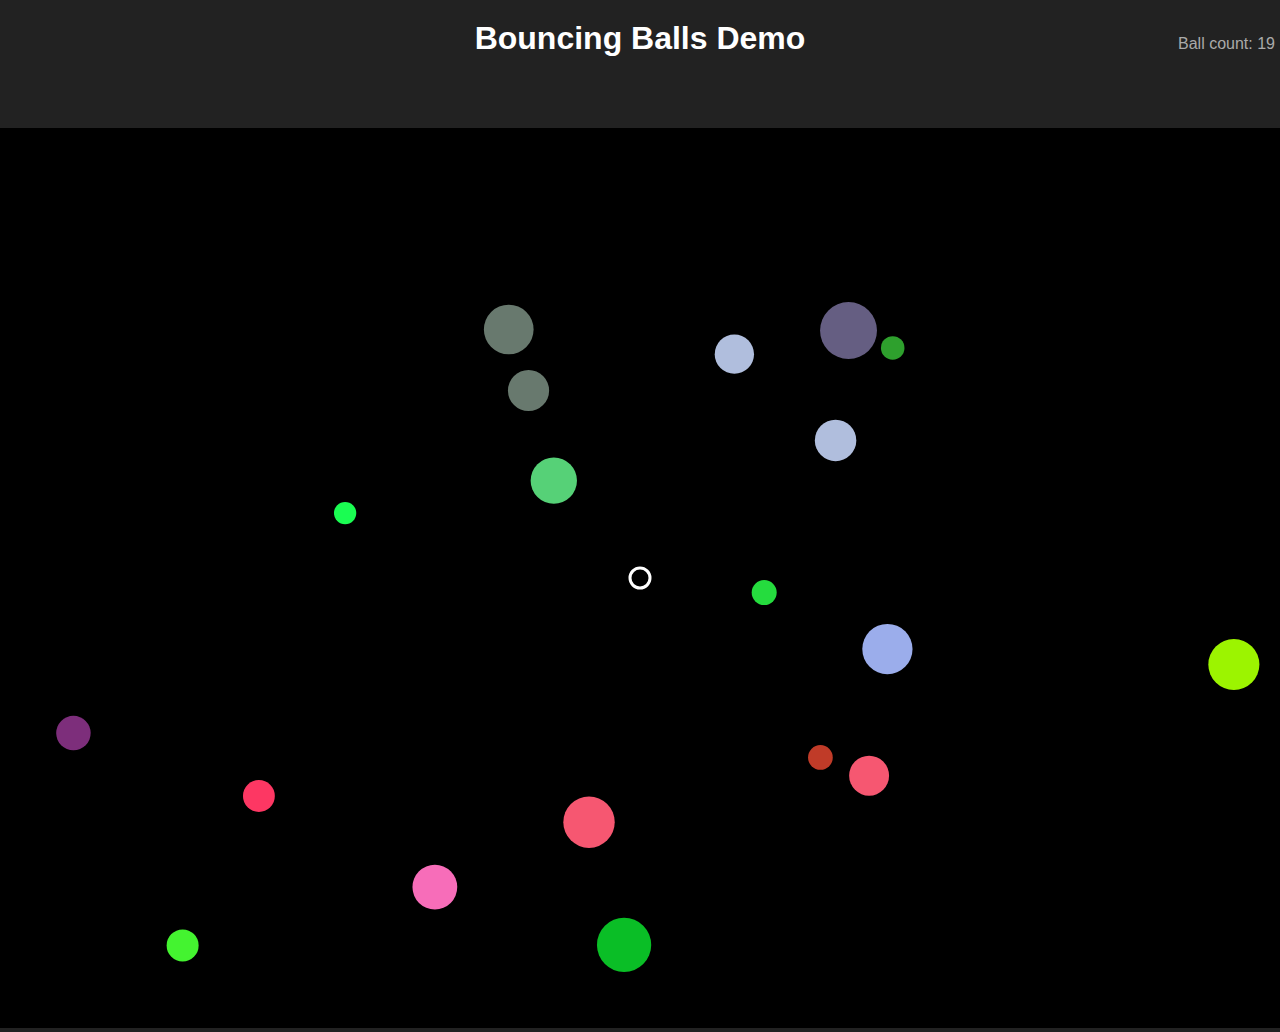
==== bouncing balls demo/index.html @ 7917ce1c "base code" ====
<!DOCTYPE html>
<html lang="en">
<head>
    <meta charset="UTF-8">
    <meta name="viewport" content="width=device-width, initial-scale=1.0">
    <title>Bouncing Balls Demo</title>
    <link rel="stylesheet" href="style.css">
</head>
<body>
    <h1>Bouncing Balls Demo</h1>
    <p>Ball count: <span id="ballCount">0</span></p>
    <canvas id="canvas"></canvas>
    <script src="main.js"></script>
</body>
</html>
---- bouncing balls demo/style.css ----
body {
    font-family: Arial, sans-serif;
    margin: 0;
    padding: 0;
    background-color: #222;
    color: white;
    text-align: center;
}

h1 {
    margin-top: 20px;
}

p {
    position: absolute;
    margin: 0;
    top: 35px;
    right: 5px;
    color: #aaa;
}

canvas {
    background-color: #000;
    margin-top: 50px;
}
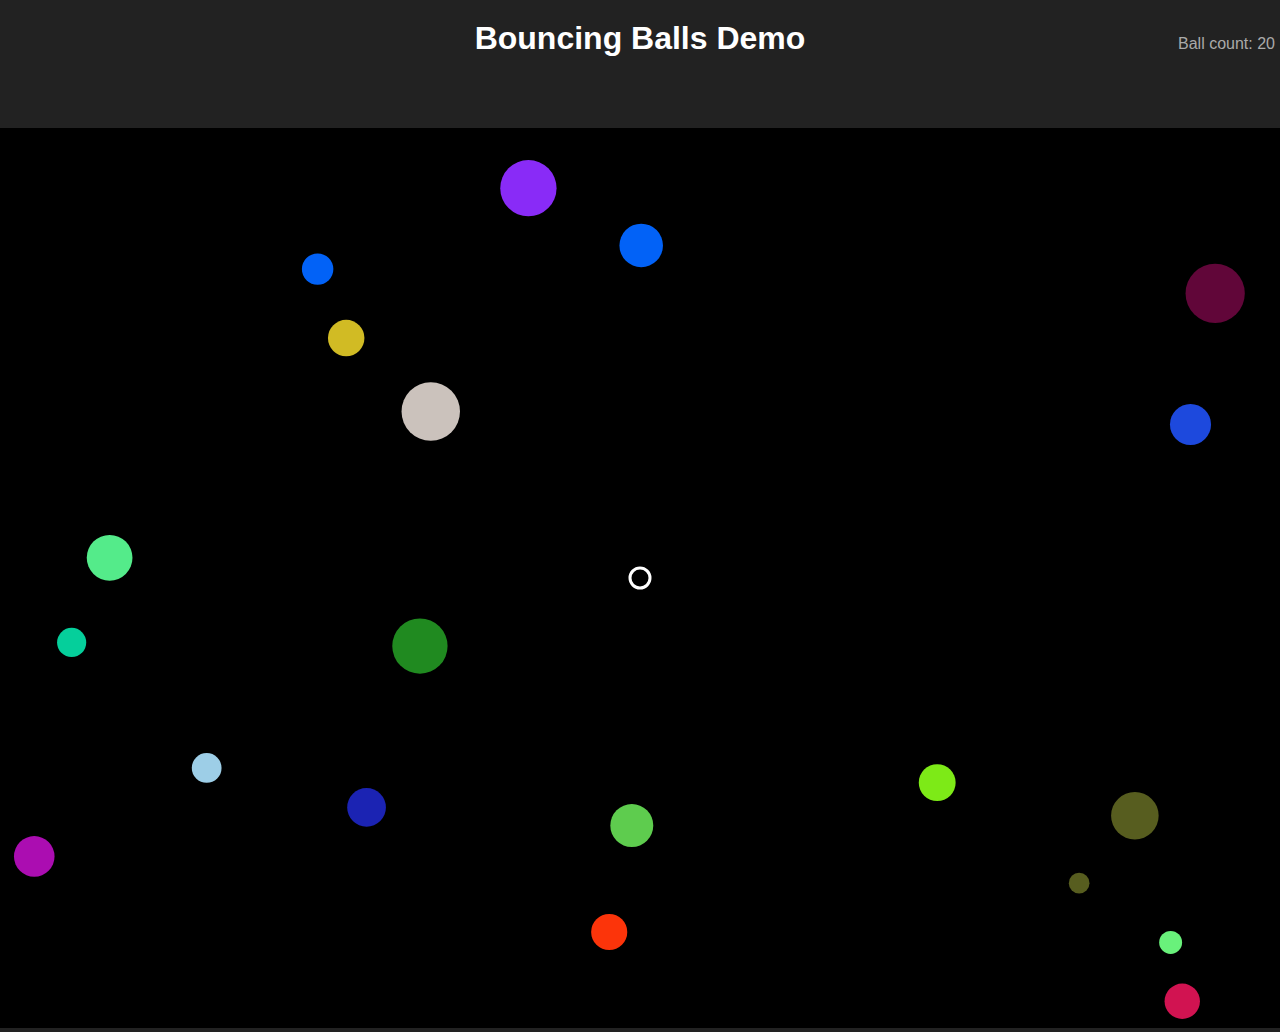
==== commit 49f3ac26: "Update index.html" ====
--- a/bouncing balls demo/index.html
+++ b/bouncing balls demo/index.html
@@ -1,3 +1,10 @@
+<!--
+  Name: Parth Patel
+  File: index.html
+  Date: April 3, 2025
+  Description: A bouncing ball animation using canvas with collision detection and keyboard-controlled EvilCircle.
+-->
+
 <!DOCTYPE html>
 <html lang="en">
 <head>
